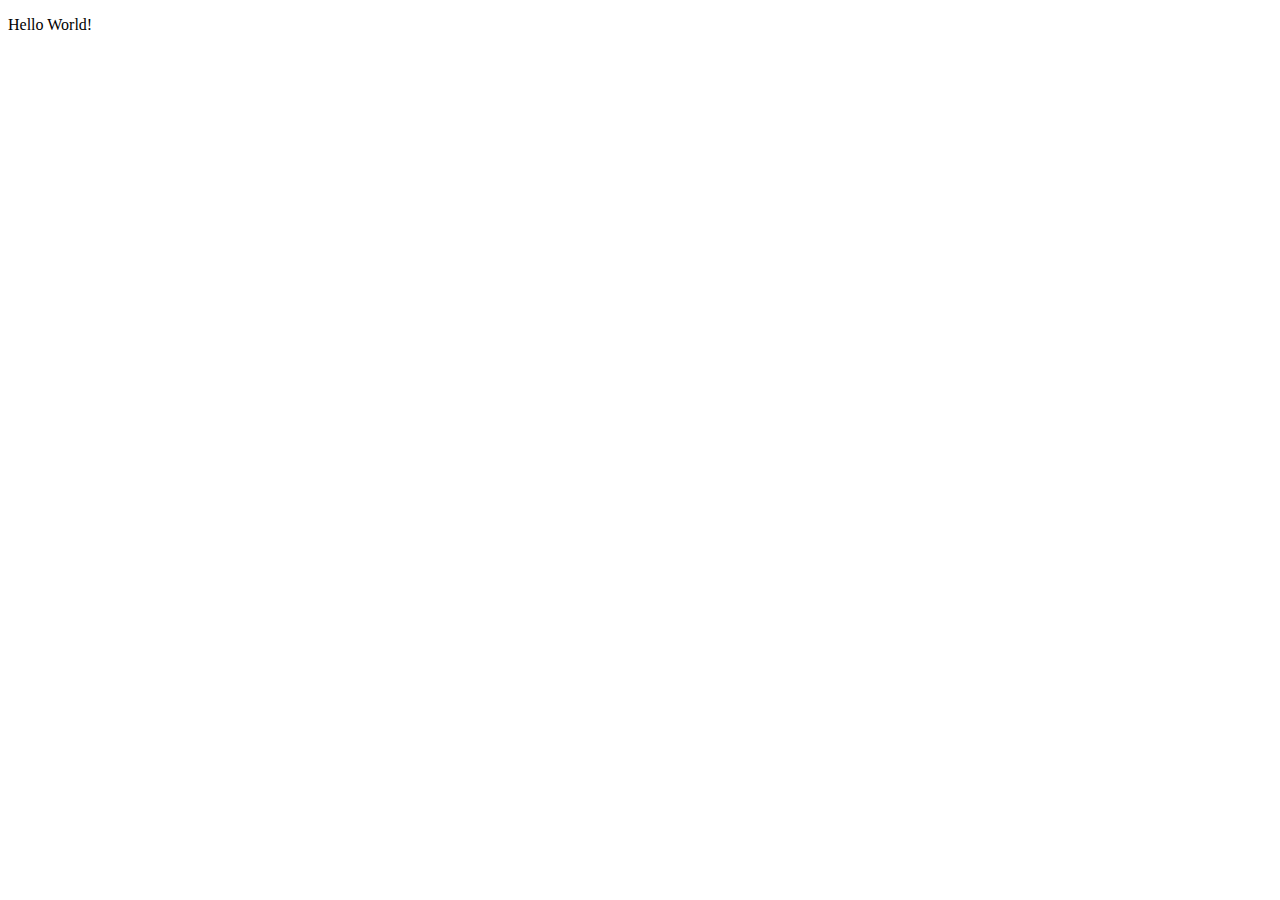
==== TicTacToe.html @ ca95694b "adding files" ====
<!DOCTYPE html>
<html lang="en">
<head>
    <meta charset="UTF-8">
    <meta name="viewport" content="width=device-width, initial-scale=1.0">
    <meta http-equiv="X-UA-Compatible" content="ie=edge">
    <title>Document</title>
</head>
<body>
    <p>Hello World!</p>
    <script src="TicTacToe.js"></script>
</body>
</html>
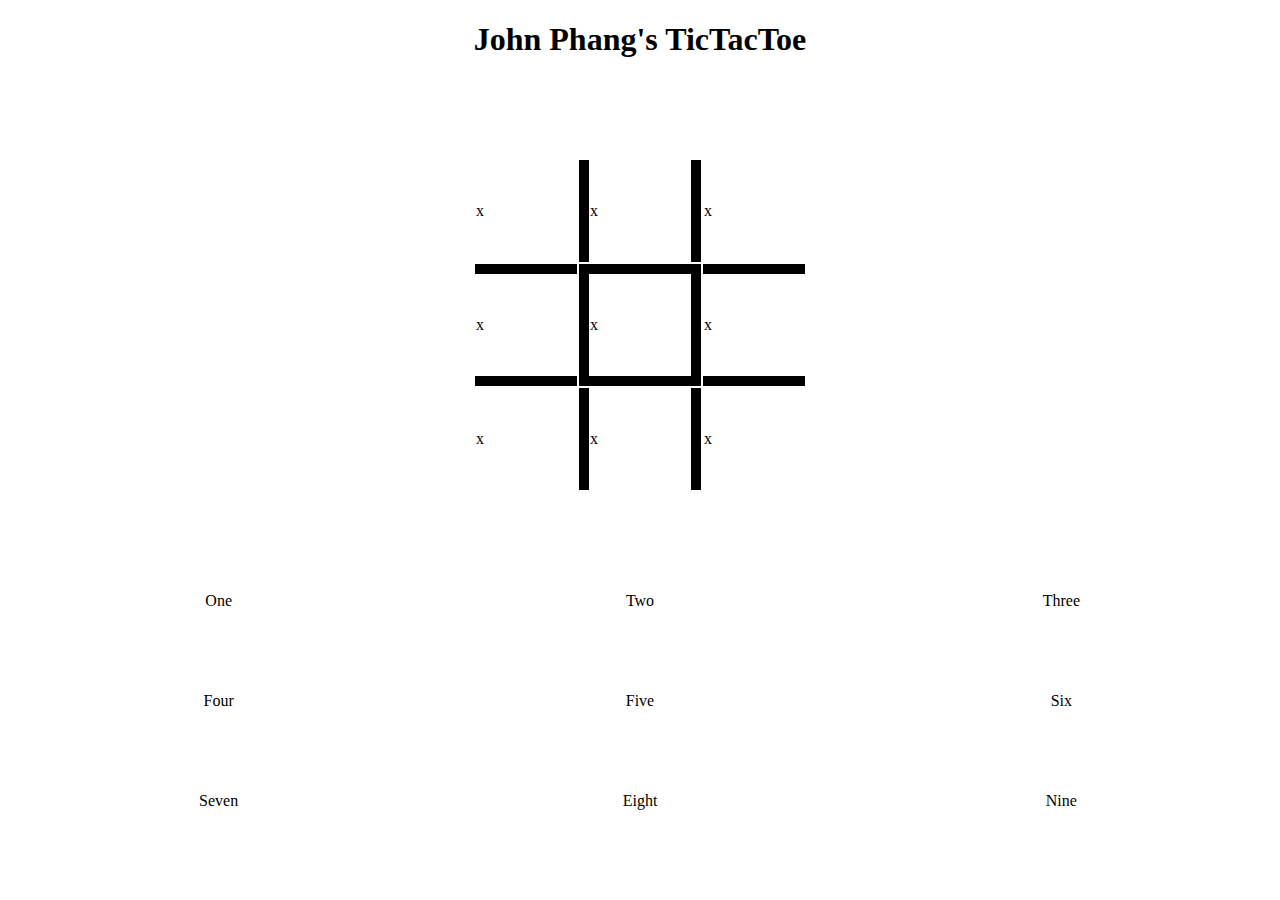
==== commit 31f91393: "Using the table element to create TicTacToe board" ====
--- a/TicTacToe.html
+++ b/TicTacToe.html
@@ -1,13 +1,53 @@
 <!DOCTYPE html>
 <html lang="en">
-<head>
-    <meta charset="UTF-8">
-    <meta name="viewport" content="width=device-width, initial-scale=1.0">
-    <meta http-equiv="X-UA-Compatible" content="ie=edge">
-    <title>Document</title>
-</head>
-<body>
-    <p>Hello World!</p>
-    <script src="TicTacToe.js"></script>
-</body>
+    <head>
+        <meta charset="UTF-8">
+        <meta name="viewport" content="width=device-width, initial-scale=1.0">
+        <meta http-equiv="X-UA-Compatible" content="ie=edge">
+        <meta name="viewport" content="width=device-width, initial-scale=1">
+        <link rel="stylesheet" href="TicTacToe.css">
+        <title>Document</title>
+    </head>
+    <body>
+        <h1>John Phang's TicTacToe</h1>
+        
+        <!--The HTML <table> element represents tabular data — that is, information presented in 
+            a two-dimensional table comprised of rows and columns of cells containing data.-->
+        <table>
+        <!--The HTML <tr> element defines a row of cells in a table. The row's cells can then be established using 
+        a mix of <td> (data cell) and <th> (header cell) elements-->
+          <tr>
+        <!--The HTML <td> element defines a cell of a table that contains data. It participates in the table model.-->
+            <td>x</td>
+            <!--1 Outer columns-->
+            <td class="columns">x</td>
+            <td>x</td>
+          </tr>
+          <tr>
+              <!--2 Inner columns with rows-->
+            <td class="rows">x</td>
+            <td class="columns rows">x</td>
+            <td class="rows">x</td>
+          </tr>
+          <tr>
+            <td>x</td>
+            <!--Last outer columns-->
+            <td class="columns">x</td>
+            <td>x</td>
+          </tr>
+        </table>
+
+
+        <div class="wrapper">
+                <div>One</div>
+                <div>Two</div>
+                <div>Three</div>
+                <div>Four</div>
+                <div>Five</div>
+                <div>Six</div>
+                <div>Seven</div>
+                <div>Eight</div>
+                <div>Nine</div>
+        </div>
+    </body>
 </html>--- a/TicTacToe.css
+++ b/TicTacToe.css
@@ -0,0 +1,37 @@
+h1 {
+
+    text-align: center;
+}
+
+td {
+
+    width: 100px;
+    height: 100px;
+}
+
+table {
+
+    margin: 100px auto;
+}
+
+/*vertical*/
+.columns {
+
+    border-left: 10px solid black;
+    border-right: 10px solid black;
+}
+
+/*horizontal*/
+.rows {
+
+    border-top: 10px solid black;
+    border-bottom: 10px solid black;
+}
+
+
+.wrapper {
+    text-align: center;
+    display: grid;
+    grid-template-columns: 1fr 1fr 1fr;
+    grid-template-rows: 100px 100px;
+  }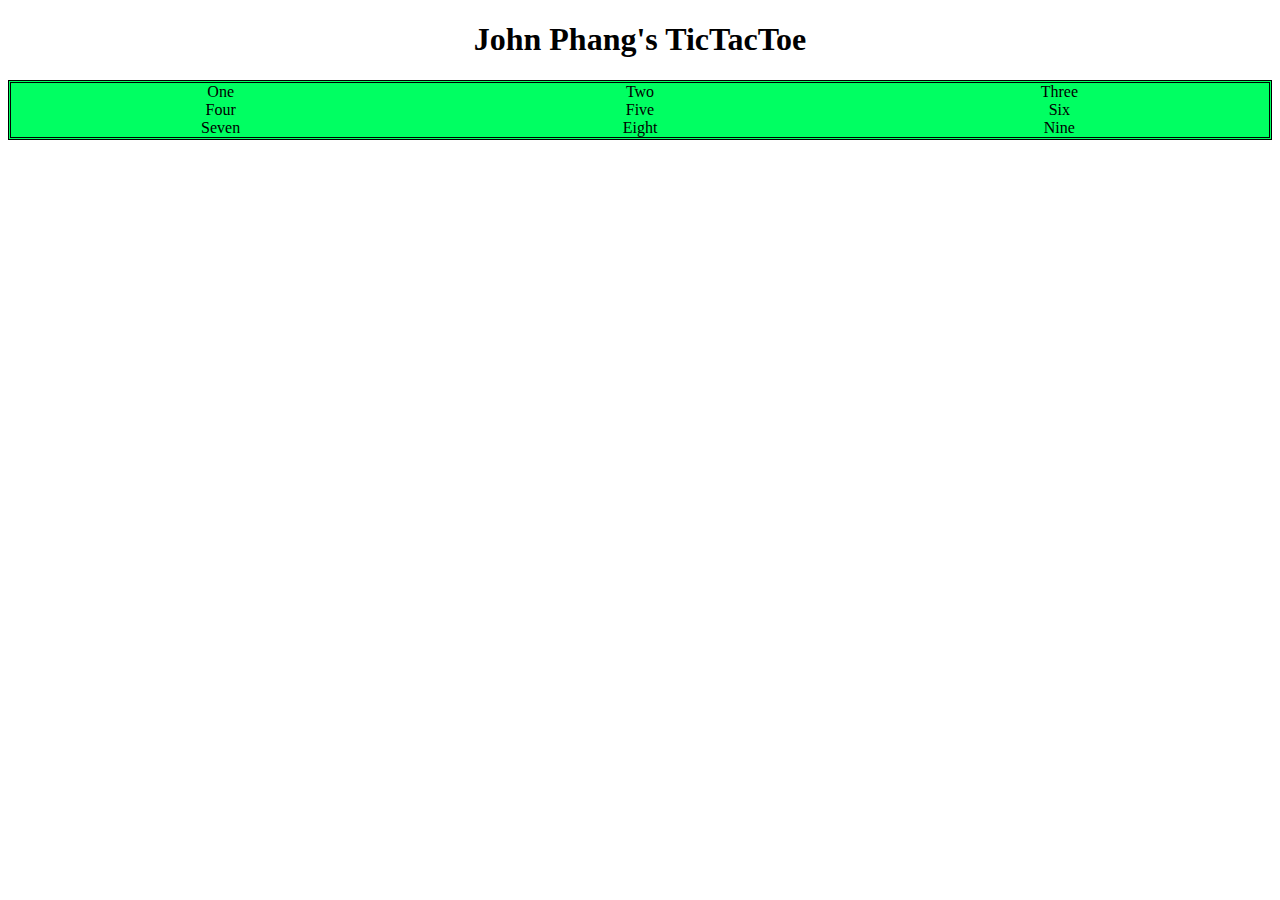
==== commit 82fdf108: "Using Div, id, and grid in my HTML and CSS" ====
--- a/TicTacToe.html
+++ b/TicTacToe.html
@@ -11,43 +11,20 @@
     <body>
         <h1>John Phang's TicTacToe</h1>
         
-        <!--The HTML <table> element represents tabular data — that is, information presented in 
-            a two-dimensional table comprised of rows and columns of cells containing data.-->
-        <table>
-        <!--The HTML <tr> element defines a row of cells in a table. The row's cells can then be established using 
-        a mix of <td> (data cell) and <th> (header cell) elements-->
-          <tr>
-        <!--The HTML <td> element defines a cell of a table that contains data. It participates in the table model.-->
-            <td>x</td>
-            <!--1 Outer columns-->
-            <td class="columns">x</td>
-            <td>x</td>
-          </tr>
-          <tr>
-              <!--2 Inner columns with rows-->
-            <td class="rows">x</td>
-            <td class="columns rows">x</td>
-            <td class="rows">x</td>
-          </tr>
-          <tr>
-            <td>x</td>
-            <!--Last outer columns-->
-            <td class="columns">x</td>
-            <td>x</td>
-          </tr>
-        </table>
+        <div>
 
+            <div class="cells">
+            <div id="1">One</div>
+            <div id="2">Two</div>
+            <div id="3">Three</div>
+            <div id="4">Four</div>
+            <div id="5">Five</div>
+            <div id="6">Six</div>
+            <div id="7">Seven</div>
+            <div id="8">Eight</div>
+            <div id="9">Nine</div>
+            </div>
 
-        <div class="wrapper">
-                <div>One</div>
-                <div>Two</div>
-                <div>Three</div>
-                <div>Four</div>
-                <div>Five</div>
-                <div>Six</div>
-                <div>Seven</div>
-                <div>Eight</div>
-                <div>Nine</div>
         </div>
     </body>
 </html>--- a/TicTacToe.css
+++ b/TicTacToe.css
@@ -29,9 +29,15 @@
 }
 
 
-.wrapper {
-    text-align: center;
-    display: grid;
-    grid-template-columns: 1fr 1fr 1fr;
-    grid-template-rows: 100px 100px;
+  
+  .cells{
+      text-align: Center;
+      background-color: rgb(0, 255, 98);
+      display:grid;
+      grid-template-columns: 1fr 1fr 1fr;
+    grid-template-rows: 75x 75px;
+    border-style: double;
+    margin-bottom:200px;
+    padding:0px;
+
   }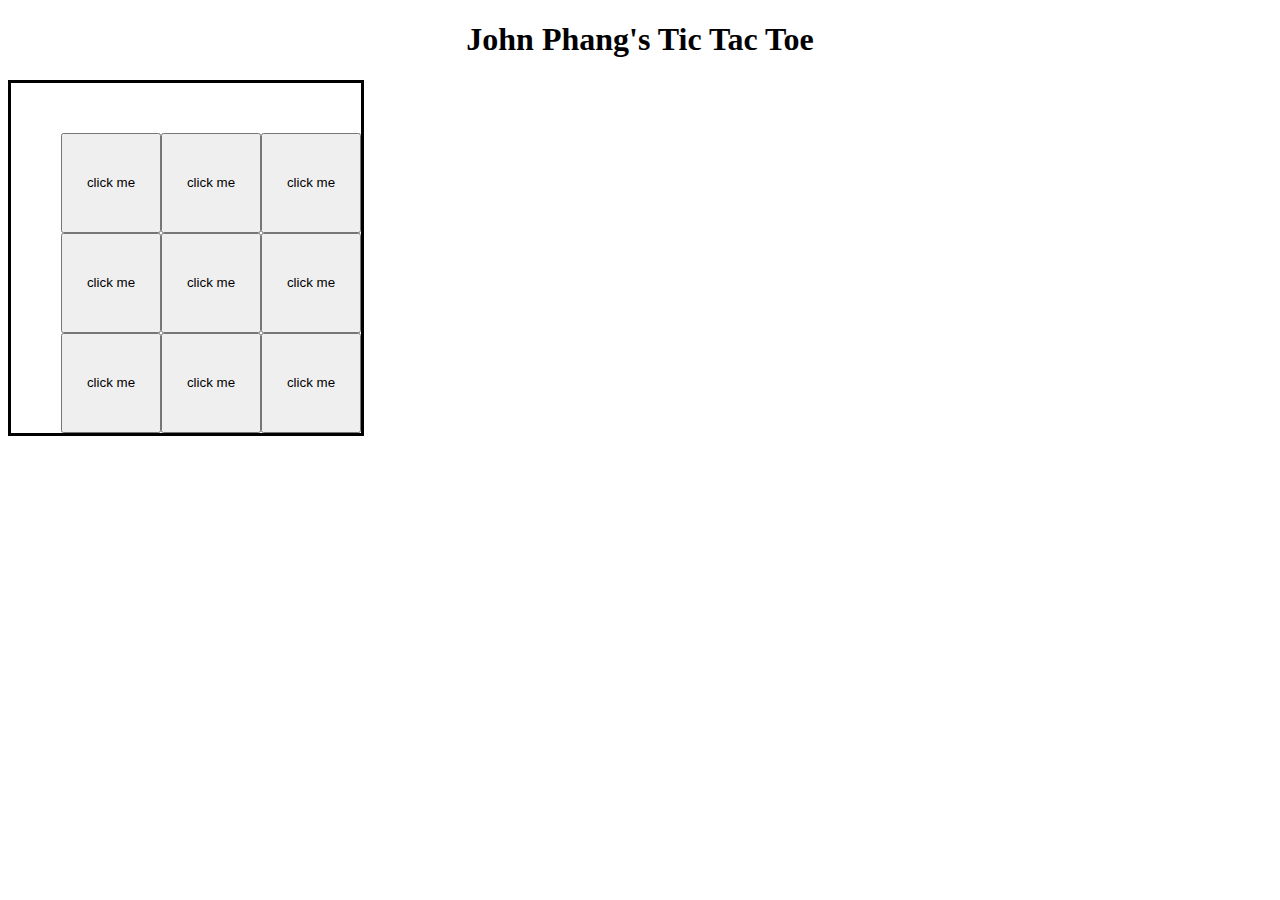
==== commit 52e39d00: "Updated HTML and CSS files using buttons and divs" ====
--- a/TicTacToe.html
+++ b/TicTacToe.html
@@ -1,30 +1,38 @@
 <!DOCTYPE html>
 <html lang="en">
     <head>
-        <meta charset="UTF-8">
-        <meta name="viewport" content="width=device-width, initial-scale=1.0">
-        <meta http-equiv="X-UA-Compatible" content="ie=edge">
-        <meta name="viewport" content="width=device-width, initial-scale=1">
-        <link rel="stylesheet" href="TicTacToe.css">
+    <meta charset="UTF-8">
+    <meta name="viewport" content="width=device-width, initial-scale=1.0">
+    <meta http-equiv="X-UA-Compatible" content="ie=edge">
+    <meta name="viewport" content="width=device-width, initial-scale=1">
+    <link rel="stylesheet" href="TicTacToe.css">
+    <title>Document</title>
+    <head>
+            <meta charset="UTF-8">
+            <meta name="viewport" content="width=device-width, initial-scale=1.0">
+            <meta http-equiv="X-UA-Compatible" content="ie=edge">
+            <meta name="viewport" content="width=device-width, initial-scale=1">
+            <link rel="stylesheet" href="TicTacToe.css">
         <title>Document</title>
     </head>
     <body>
-        <h1>John Phang's TicTacToe</h1>
-        
-        <div>
-
-            <div class="cells">
-            <div id="1">One</div>
-            <div id="2">Two</div>
-            <div id="3">Three</div>
-            <div id="4">Four</div>
-            <div id="5">Five</div>
-            <div id="6">Six</div>
-            <div id="7">Seven</div>
-            <div id="8">Eight</div>
-            <div id="9">Nine</div>
+        <h1>John Phang's Tic Tac Toe</h1>
+        <div class="container">
+            <div class="row1">
+                <button>click me </button>
+                <button>click me </button>
+                <button>click me </button>
             </div>
-
+            <div class="row2">
+                <button>click me </button>
+                <button>click me </button>
+                <button>click me </button>
+            </div>
+            <div class="row3">
+                <button>click me </button>
+                <button>click me </button>
+                <button>click me </button>
+            </div>
         </div>
     </body>
-</html>+</html> --- a/TicTacToe.css
+++ b/TicTacToe.css
@@ -1,43 +1,39 @@
-h1 {
-
+h1{
     text-align: center;
 }
-
-td {
-
-    width: 100px;
-    height: 100px;
+.container{
+    border-style:solid;
+    height:350px;
+    width:350px;
 }
-
-table {
-
-    margin: 100px auto;
-}
-
-/*vertical*/
-.columns {
-
-    border-left: 10px solid black;
-    border-right: 10px solid black;
-}
-
-/*horizontal*/
-.rows {
-
-    border-top: 10px solid black;
-    border-bottom: 10px solid black;
-}
-
-
-  
-  .cells{
-      text-align: Center;
-      background-color: rgb(0, 255, 98);
-      display:grid;
-      grid-template-columns: 1fr 1fr 1fr;
-    grid-template-rows: 75x 75px;
-    border-style: double;
-    margin-bottom:200px;
-    padding:0px;
-
+.row1 {
+    text-align: center;
+    display: grid;
+    grid-template-columns: 1fr 1fr 1fr;
+    grid-template-rows: 100px 100px;
+    margin:50px;
+    width:300px;
+    height:50px;
+  } 
+  .row2 {
+    text-align: center;
+    display: grid;
+    grid-template-columns: 1fr 1fr 1fr;
+    grid-template-rows: 100px 100px;
+    margin:50px;
+    width:300px;
+    height:50px;
+  } 
+  .row3 {
+    text-align: center;
+    display: grid;
+    grid-template-columns: 1fr 1fr 1fr;
+    grid-template-rows: 100px 100px;
+    margin:50px;
+    width:300px;
+    height:50px;
+  } 
+  button{
+      width:100px;
+      height:100px;
   }--- a/TicTacToe.css
+++ b/TicTacToe.css
@@ -1,43 +1,39 @@
-h1 {
-
+h1{
     text-align: center;
 }
-
-td {
-
-    width: 100px;
-    height: 100px;
+.container{
+    border-style:solid;
+    height:350px;
+    width:350px;
 }
-
-table {
-
-    margin: 100px auto;
-}
-
-/*vertical*/
-.columns {
-
-    border-left: 10px solid black;
-    border-right: 10px solid black;
-}
-
-/*horizontal*/
-.rows {
-
-    border-top: 10px solid black;
-    border-bottom: 10px solid black;
-}
-
-
-  
-  .cells{
-      text-align: Center;
-      background-color: rgb(0, 255, 98);
-      display:grid;
-      grid-template-columns: 1fr 1fr 1fr;
-    grid-template-rows: 75x 75px;
-    border-style: double;
-    margin-bottom:200px;
-    padding:0px;
-
+.row1 {
+    text-align: center;
+    display: grid;
+    grid-template-columns: 1fr 1fr 1fr;
+    grid-template-rows: 100px 100px;
+    margin:50px;
+    width:300px;
+    height:50px;
+  } 
+  .row2 {
+    text-align: center;
+    display: grid;
+    grid-template-columns: 1fr 1fr 1fr;
+    grid-template-rows: 100px 100px;
+    margin:50px;
+    width:300px;
+    height:50px;
+  } 
+  .row3 {
+    text-align: center;
+    display: grid;
+    grid-template-columns: 1fr 1fr 1fr;
+    grid-template-rows: 100px 100px;
+    margin:50px;
+    width:300px;
+    height:50px;
+  } 
+  button{
+      width:100px;
+      height:100px;
   }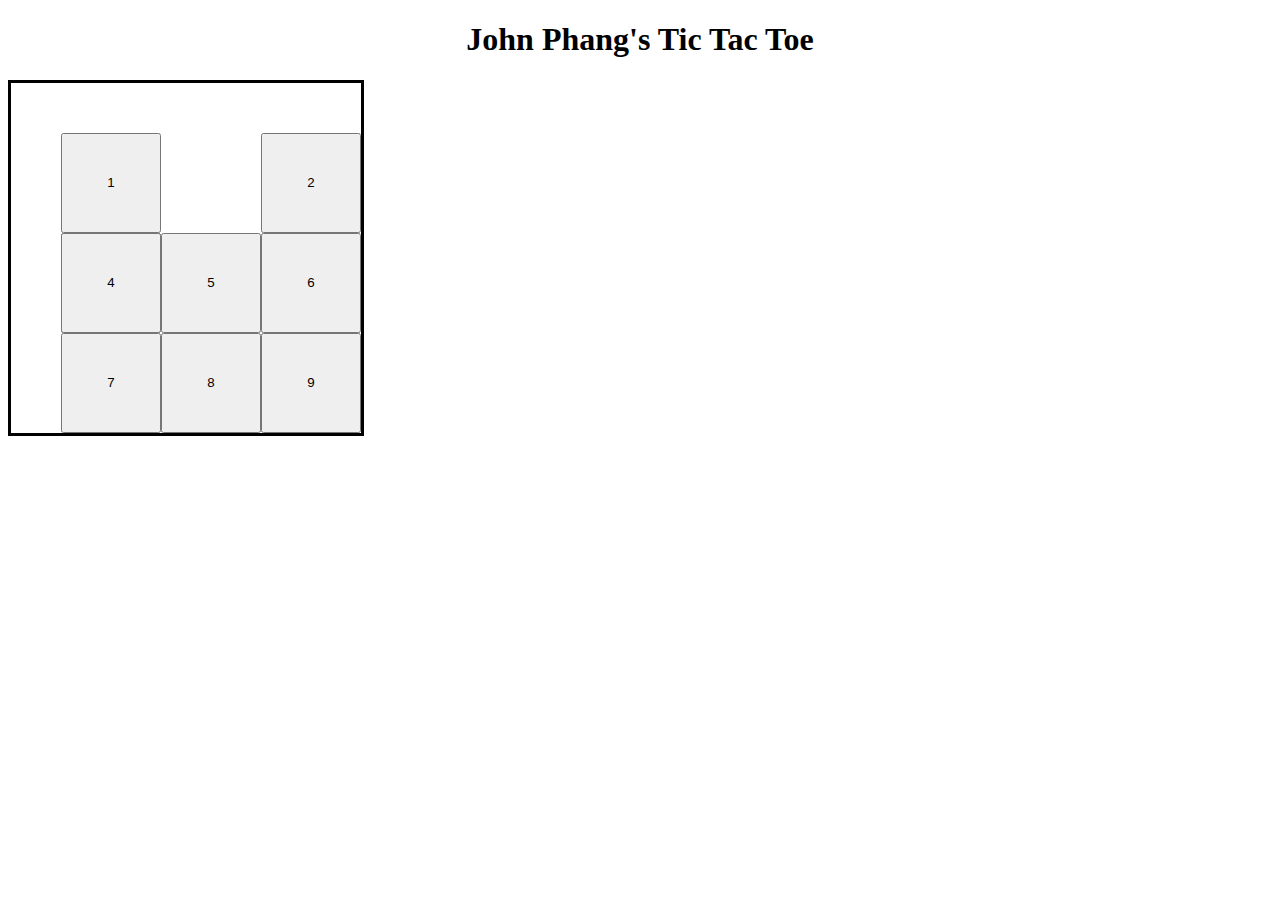
==== commit 97825485: "Test how JavaScripts connects to HTML" ====
--- a/TicTacToe.html
+++ b/TicTacToe.html
@@ -13,25 +13,28 @@
             <meta http-equiv="X-UA-Compatible" content="ie=edge">
             <meta name="viewport" content="width=device-width, initial-scale=1">
             <link rel="stylesheet" href="TicTacToe.css">
+            <script src="TicTacToe.js"></script>
+
         <title>Document</title>
     </head>
     <body>
         <h1>John Phang's Tic Tac Toe</h1>
         <div class="container">
             <div class="row1">
-                <button>click me </button>
-                <button>click me </button>
-                <button>click me </button>
+                <button onclick="myFunction()">1 </button>
+                <p id="demo"></p>
+                <button>2 </button>
+                <button>3 </button>
             </div>
             <div class="row2">
-                <button>click me </button>
-                <button>click me </button>
-                <button>click me </button>
+                <button>4 </button>
+                <button>5 </button>
+                <button>6 </button>
             </div>
             <div class="row3">
-                <button>click me </button>
-                <button>click me </button>
-                <button>click me </button>
+                <button>7 </button>
+                <button>8 </button>
+                <button>9 </button>
             </div>
         </div>
     </body>
